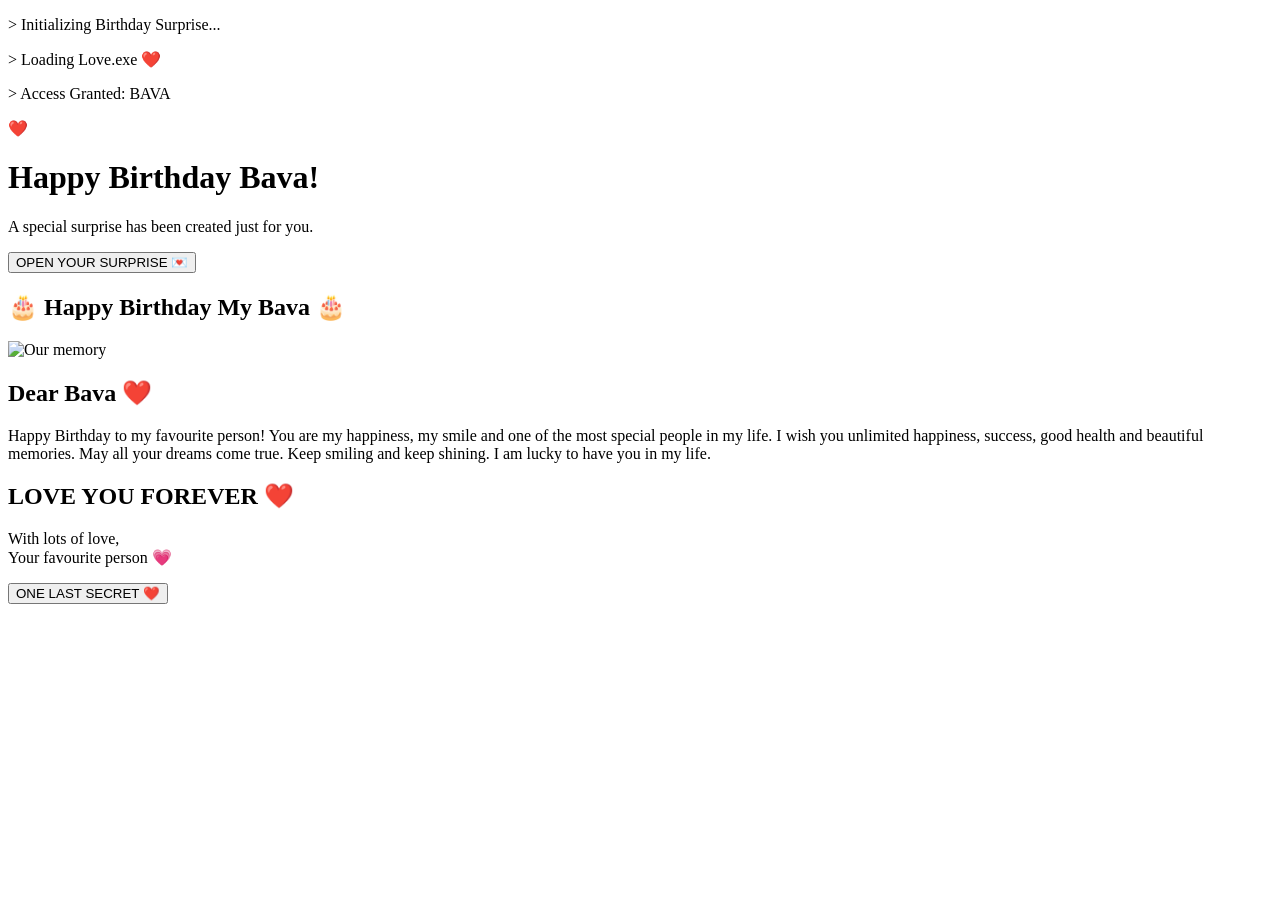
==== index.html @ 1d48668b "Create style. css" ====
<!DOCTYPE html>
<html lang="en">
<head>
<meta charset="UTF-8">
<meta name="viewport" content="width=device-width, initial-scale=1.0">
<title>Happy Birthday Bava ❤️</title>
<link rel="stylesheet" href="style.css">
</head>

<body>

<div class="container">

  <div class="terminal">
    <p>> Initializing Birthday Surprise...</p>
    <p>> Loading Love.exe ❤️</p>
    <p>> Access Granted: BAVA</p>
  </div>

  <div class="heart">❤️</div>

  <h1>Happy Birthday Bava!</h1>

  <p class="subtitle">
    A special surprise has been created just for you.
  </p>

  <button onclick="startSurprise()">
    OPEN YOUR SURPRISE 💌
  </button>

  <div id="surprise">

    <h2>🎂 Happy Birthday My Bava 🎂</h2>

    <div class="photo">
      <!-- Add your photo URL here -->
      <img src="https://placehold.co/400x300/ffe4ef/d63384?text=Our+Beautiful+Memory"
           alt="Our memory">
    </div>

    <div class="letter">

      <h2>Dear Bava ❤️</h2>

      Happy Birthday to my favourite person!

      You are my happiness, my smile and one of
      the most special people in my life.

      I wish you unlimited happiness, success,
      good health and beautiful memories.

      May all your dreams come true.

      Keep smiling and keep shining.

      I am lucky to have you in my life.

      <h2>LOVE YOU FOREVER ❤️</h2>

      <p class="signature">
        With lots of love,<br>
        Your favourite person 💗
      </p>

    </div>

    <button onclick="finalSurprise()">
      ONE LAST SECRET ❤️
    </button>

    <h2 id="finalMessage"></h2>

  </div>

</div>

<script src="script.js"></script>
</body>
</html>
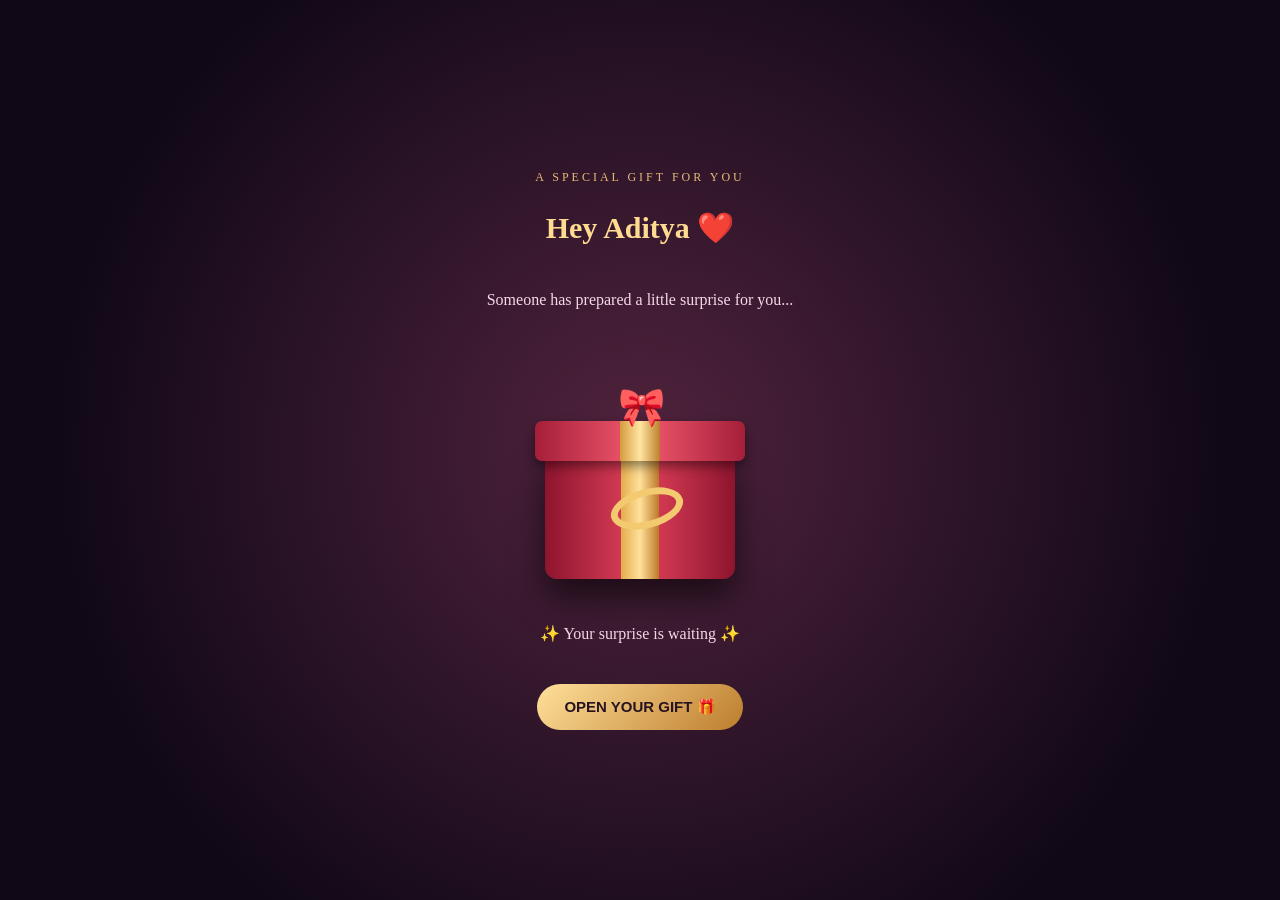
==== commit af81c20c: "Update index.html" ====
--- a/index.html
+++ b/index.html
@@ -3,79 +3,241 @@
 <head>
 <meta charset="UTF-8">
 <meta name="viewport" content="width=device-width, initial-scale=1.0">
-<title>Happy Birthday Bava ❤️</title>
-<link rel="stylesheet" href="style.css">
+<title>Aditya's Birthday Surprise ❤️</title>
+
+<style>
+*{box-sizing:border-box}
+body{
+ margin:0;
+ min-height:100vh;
+ background:radial-gradient(circle at center,#51233d,#100817 75%);
+ color:white;
+ font-family:Georgia,serif;
+ text-align:center;
+ overflow-x:hidden;
+}
+.page{
+ min-height:100vh;
+ display:flex;
+ flex-direction:column;
+ align-items:center;
+ justify-content:center;
+ padding:25px 18px;
+}
+h1{color:#ffdb91;font-size:30px}
+p{color:#f4d9e7;line-height:1.7}
+.small{letter-spacing:3px;font-size:12px;color:#e8bb78}
+.stage{
+ width:240px;height:210px;
+ position:relative;
+ margin:40px auto 25px;
+ perspective:800px;
+}
+.box-base{
+ position:absolute;
+ width:190px;height:125px;
+ left:25px;bottom:0;
+ background:linear-gradient(90deg,#8e142e,#e3425b,#8e142e);
+ border-radius:5px 5px 12px 12px;
+ box-shadow:0 18px 35px #0009;
+}
+.box-base:before{
+ content:"";
+ position:absolute;left:76px;
+ width:38px;height:100%;
+ background:linear-gradient(90deg,#e4ac4c,#ffe19a,#bc7928);
+}
+.box-base:after{
+ content:"";
+ position:absolute;left:65px;top:35px;
+ width:60px;height:25px;
+ border:7px solid #f4ca70;
+ border-radius:50%;
+ transform:rotate(-15deg);
+}
+.box-lid{
+ position:absolute;
+ width:210px;height:40px;
+ left:15px;bottom:118px;
+ background:linear-gradient(90deg,#a51e39,#f35b6e,#a51e39);
+ border-radius:7px;
+ z-index:3;
+ transform-origin:left bottom;
+ transition:transform 1.3s ease;
+ box-shadow:0 5px 12px #0007;
+}
+.box-lid:before{
+ content:"";
+ position:absolute;left:85px;
+ width:40px;height:100%;
+ background:linear-gradient(90deg,#d59b3d,#ffe5a2,#bd802d);
+}
+.box-lid:after{
+ content:"🎀";
+ position:absolute;
+ left:83px;top:-36px;
+ font-size:38px;
+}
+.stage.open .box-lid{
+ transform:translate(-15px,-90px) rotate(-35deg);
+}
+.glow{
+ position:absolute;
+ width:160px;height:150px;
+ left:40px;bottom:80px;
+ background:#ffd36b;
+ filter:blur(45px);
+ opacity:0;
+ transition:opacity 1s;
+}
+.stage.open .glow{opacity:.85}
+.card{
+ max-width:450px;width:100%;
+ background:#ffffff0d;
+ border:1px solid #c99a6a;
+ border-radius:22px;
+ padding:25px;
+ box-shadow:0 0 30px #c58a5930;
+}
+button{
+ border:0;border-radius:30px;
+ padding:14px 27px;
+ margin-top:20px;
+ background:linear-gradient(135deg,#ffe09a,#bd7d2d);
+ color:#281321;
+ font-size:15px;font-weight:bold;
+ cursor:pointer;
+}
+.hidden{display:none!important}
+.terminal{
+ background:#050d0a;
+ border:1px solid #39d78c;
+ color:#64ffad;
+ padding:20px;
+ border-radius:12px;
+ font:14px/2 monospace;
+ text-align:left;
+ width:100%;
+}
+.letter{
+ font-size:18px;
+ line-height:2;
+ color:#ffe3d1;
+}
+#confetti{
+ position:fixed;inset:0;
+ pointer-events:none;z-index:10;
+}
+</style>
 </head>
 
 <body>
-
-<div class="container">
-
-  <div class="terminal">
-    <p>> Initializing Birthday Surprise...</p>
-    <p>> Loading Love.exe ❤️</p>
-    <p>> Access Granted: BAVA</p>
+<canvas id="confetti"></canvas>
+
+<section class="page" id="one">
+ <div class="small">A SPECIAL GIFT FOR YOU</div>
+ <h1>Hey Aditya ❤️</h1>
+ <p>Someone has prepared a little surprise for you...</p>
+
+ <div class="stage" id="gift">
+  <div class="glow"></div>
+  <div class="box-base"></div>
+  <div class="box-lid"></div>
+ </div>
+
+ <p>✨ Your surprise is waiting ✨</p>
+ <button onclick="openGift()">OPEN YOUR GIFT 🎁</button>
+</section>
+
+<section class="page hidden" id="two">
+ <div class="card">
+  <div style="font-size:75px">✨🎁✨</div>
+  <h1>Surprise Aditya!</h1>
+  <p>Your gift box has opened... but there is one more secret waiting for you.</p>
+  <button onclick="showPage('three')">UNLOCK SECRET 🔐</button>
+ </div>
+</section>
+
+<section class="page hidden" id="three">
+ <div class="terminal">
+  > Initializing birthday.exe...<br>
+  > Searching for special person...<br>
+  > Person found: ADITYA<br>
+  > Happiness: INFINITE ❤️<br>
+  > Love detected: 100%<br>
+  > Secret successfully unlocked!
+ </div>
+ <button onclick="showPage('four')">READ YOUR MESSAGE ❤️</button>
+</section>
+
+<section class="page hidden" id="four">
+ <div class="card">
+  <div style="font-size:65px">💌</div>
+  <h1>Happy Birthday Aditya!</h1>
+  <div class="letter">
+   To my favourite person ❤️<br><br>
+   You make ordinary moments special.
+   I wish you endless happiness,
+   success and beautiful memories.<br><br>
+   May all your dreams come true.
+   Keep smiling and keep shining.<br><br>
+   You are truly special to me.<br><br>
+   With lots of love ❤️
   </div>
-
-  <div class="heart">❤️</div>
-
-  <h1>Happy Birthday Bava!</h1>
-
-  <p class="subtitle">
-    A special surprise has been created just for you.
-  </p>
-
-  <button onclick="startSurprise()">
-    OPEN YOUR SURPRISE 💌
-  </button>
-
-  <div id="surprise">
-
-    <h2>🎂 Happy Birthday My Bava 🎂</h2>
-
-    <div class="photo">
-      <!-- Add your photo URL here -->
-      <img src="https://placehold.co/400x300/ffe4ef/d63384?text=Our+Beautiful+Memory"
-           alt="Our memory">
-    </div>
-
-    <div class="letter">
-
-      <h2>Dear Bava ❤️</h2>
-
-      Happy Birthday to my favourite person!
-
-      You are my happiness, my smile and one of
-      the most special people in my life.
-
-      I wish you unlimited happiness, success,
-      good health and beautiful memories.
-
-      May all your dreams come true.
-
-      Keep smiling and keep shining.
-
-      I am lucky to have you in my life.
-
-      <h2>LOVE YOU FOREVER ❤️</h2>
-
-      <p class="signature">
-        With lots of love,<br>
-        Your favourite person 💗
-      </p>
-
-    </div>
-
-    <button onclick="finalSurprise()">
-      ONE LAST SECRET ❤️
-    </button>
-
-    <h2 id="finalMessage"></h2>
-
-  </div>
-
-</div>
-
-<script src="script.js"></script>
+  <h2 style="color:#ffcf82">Forever Yours! ♥</h2>
+  <button onclick="celebrate()">CELEBRATE 🎉</button>
+ </div>
+</section>
+
+<script>
+function showPage(id){
+ document.querySelectorAll('.page').forEach(p=>
+ p.classList.add('hidden'));
+ document.getElementById(id).classList.remove('hidden');
+ window.scrollTo(0,0);
+}
+
+function openGift(){
+ const gift=document.getElementById('gift');
+ gift.classList.add('open');
+
+ setTimeout(()=>{
+  showPage('two');
+  celebrate();
+ },1600);
+}
+
+function celebrate(){
+ const canvas=document.getElementById('confetti');
+ const ctx=canvas.getContext('2d');
+ canvas.width=innerWidth;
+ canvas.height=innerHeight;
+
+ let pieces=[];
+ for(let i=0;i<150;i++){
+  pieces.push({
+   x:Math.random()*canvas.width,
+   y:-Math.random()*canvas.height,
+   speed:2+Math.random()*5,
+   size:3+Math.random()*7,
+   color:['#ffd166','#ff6b91','#ffffff','#c77dff'][i%4]
+  });
+ }
+ let frame=0;
+ function draw(){
+  ctx.clearRect(0,0,canvas.width,canvas.height);
+  pieces.forEach(p=>{
+   ctx.fillStyle=p.color;
+   ctx.fillRect(p.x,p.y,p.size,p.size);
+   p.y+=p.speed;
+   p.x+=Math.sin(p.y/30);
+  });
+  frame++;
+  if(frame<130)requestAnimationFrame(draw);
+  else ctx.clearRect(0,0,canvas.width,canvas.height);
+ }
+ draw();
+}
+</script>
 </body>
 </html>
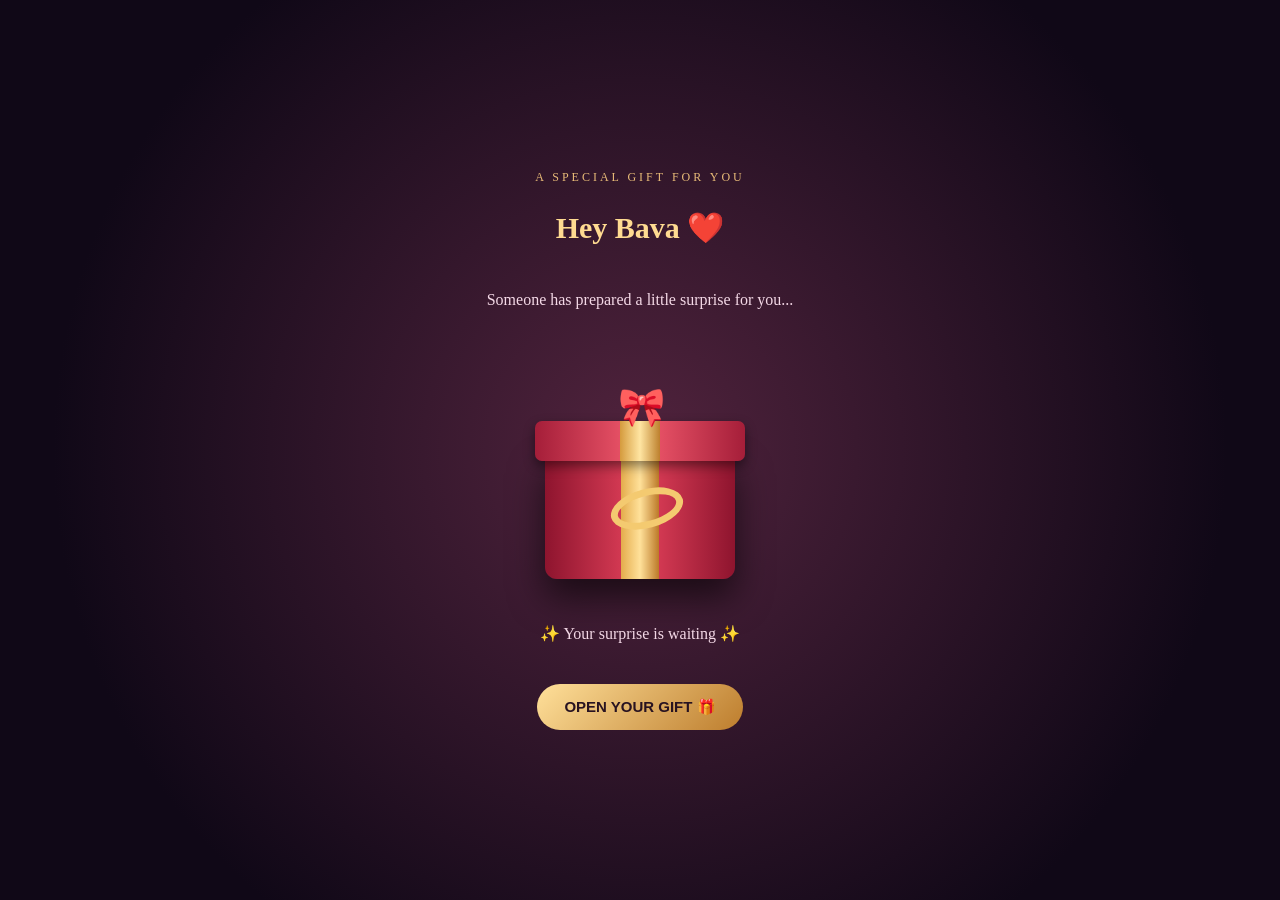
==== commit 751af5f2: "Update index.html" ====
--- a/index.html
+++ b/index.html
@@ -3,7 +3,7 @@
 <head>
 <meta charset="UTF-8">
 <meta name="viewport" content="width=device-width, initial-scale=1.0">
-<title>Aditya's Birthday Surprise ❤️</title>
+<title>Bava Birthday Surprise ❤️</title>
 
 <style>
 *{box-sizing:border-box}
@@ -136,7 +136,7 @@
 
 <section class="page" id="one">
  <div class="small">A SPECIAL GIFT FOR YOU</div>
- <h1>Hey Aditya ❤️</h1>
+ <h1>Hey Bava ❤️</h1>
  <p>Someone has prepared a little surprise for you...</p>
 
  <div class="stage" id="gift">
@@ -152,7 +152,7 @@
 <section class="page hidden" id="two">
  <div class="card">
   <div style="font-size:75px">✨🎁✨</div>
-  <h1>Surprise Aditya!</h1>
+  <h1>Surprise Bava!</h1>
   <p>Your gift box has opened... but there is one more secret waiting for you.</p>
   <button onclick="showPage('three')">UNLOCK SECRET 🔐</button>
  </div>
@@ -162,7 +162,7 @@
  <div class="terminal">
   > Initializing birthday.exe...<br>
   > Searching for special person...<br>
-  > Person found: ADITYA<br>
+  > Person found: Bava<br>
   > Happiness: INFINITE ❤️<br>
   > Love detected: 100%<br>
   > Secret successfully unlocked!
@@ -173,7 +173,7 @@
 <section class="page hidden" id="four">
  <div class="card">
   <div style="font-size:65px">💌</div>
-  <h1>Happy Birthday Aditya!</h1>
+  <h1>Happy Birthday Bava!</h1>
   <div class="letter">
    To my favourite person ❤️<br><br>
    You make ordinary moments special.
